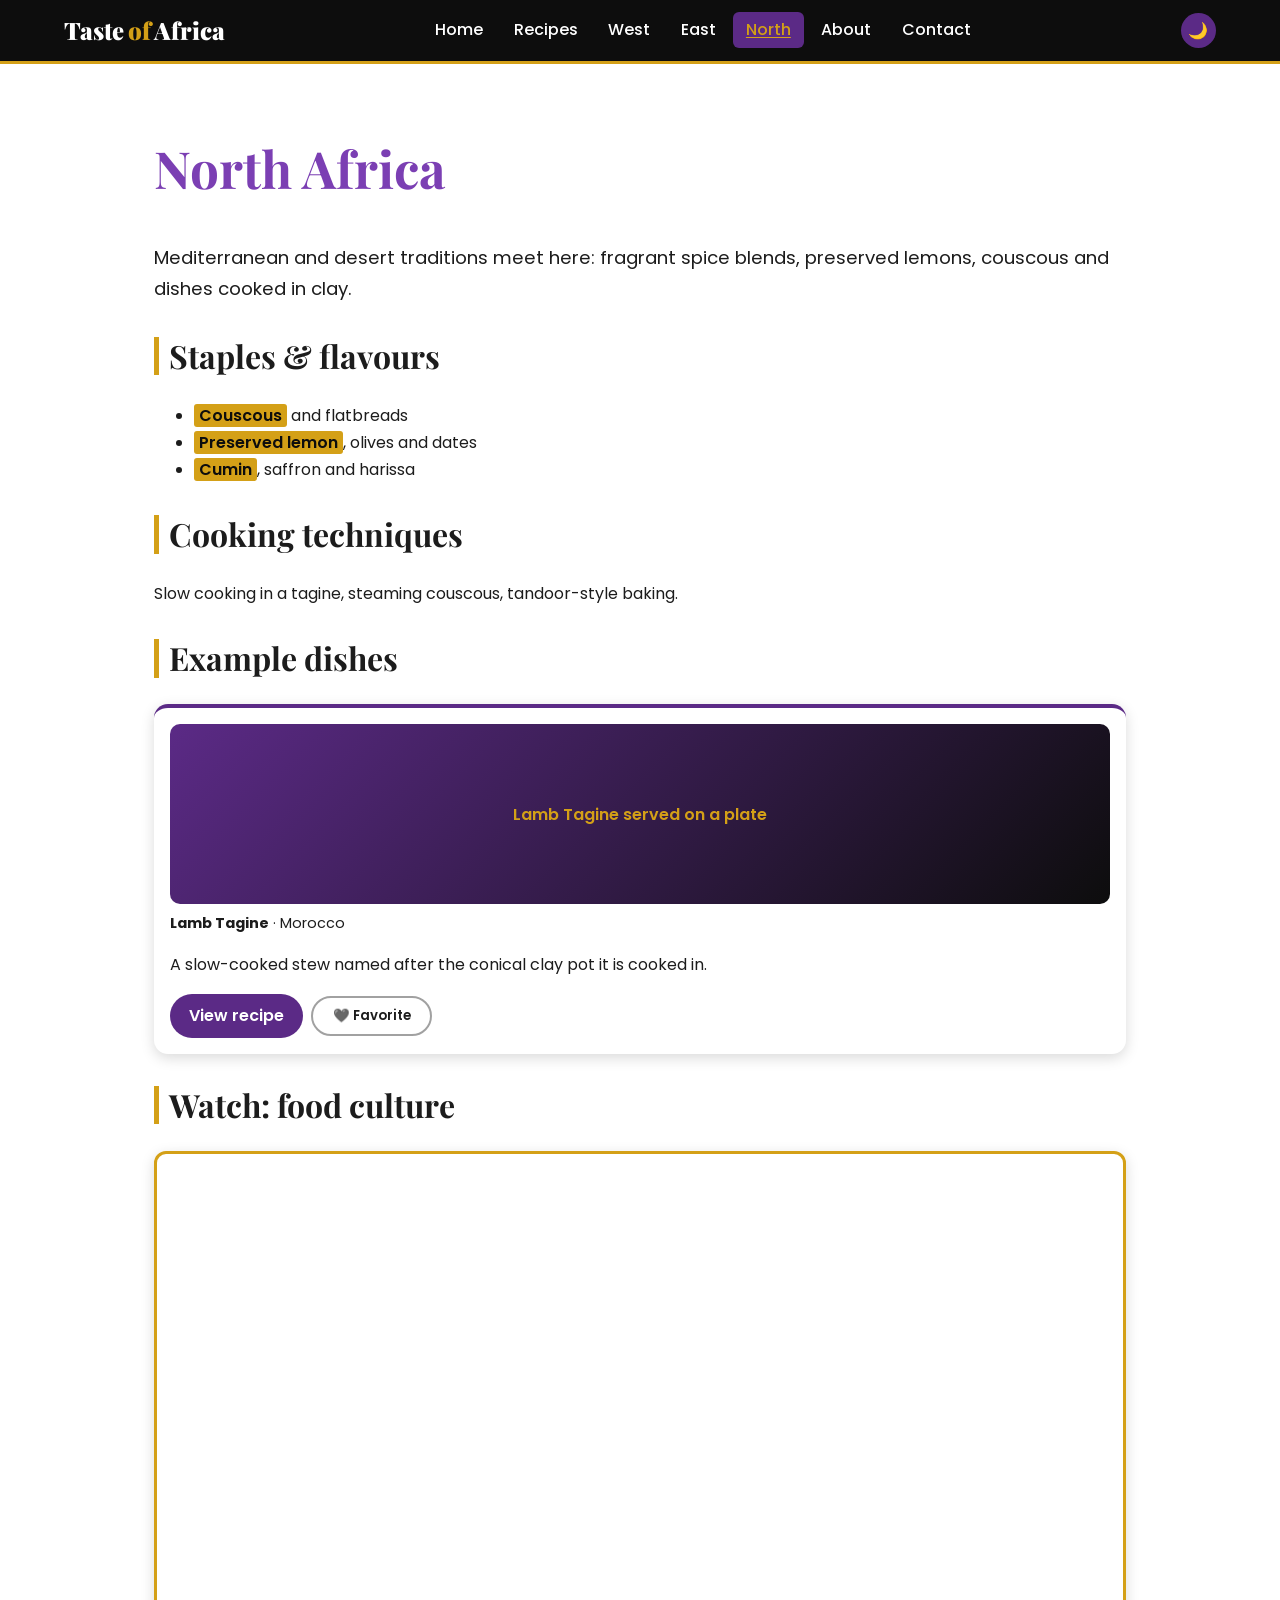
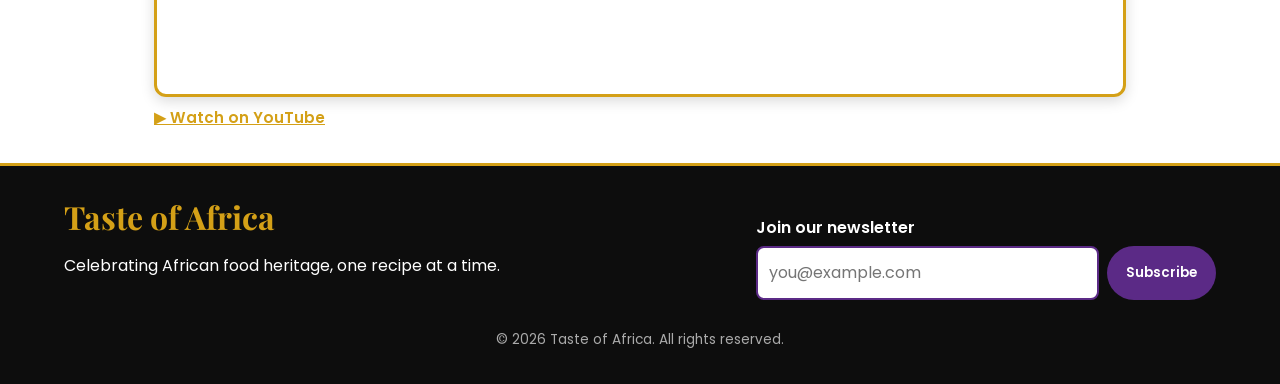
==== north-africa.html @ b611fdae "commit all work i have finished so fur" ====
<!DOCTYPE html>
<html lang="en">
<head>
<meta charset="UTF-8">
<meta name="viewport" content="width=device-width, initial-scale=1">
<meta name="description" content="Taste of Africa: a celebration of African cuisine.">
<title>North Africa | Taste of Africa</title>
<link rel="preconnect" href="https://fonts.googleapis.com">
<link href="https://fonts.googleapis.com/css2?family=Playfair+Display:wght@700;900&family=Poppins:wght@400;500;600&display=swap" rel="stylesheet">
<link rel="stylesheet" href="styles.css">
</head>
<body>
<header class="site-header">
  <a class="logo" href="index.html">Taste<span>of</span>Africa</a>
  <nav aria-label="Main navigation"><ul><li><a href="index.html">Home</a></li><li><a href="recipes.html">Recipes</a></li><li><a href="west-africa.html">West</a></li><li><a href="east-africa.html">East</a></li><li><a href="north-africa.html" aria-current="page">North</a></li><li><a href="about.html">About</a></li><li><a href="contact.html">Contact</a></li></ul></nav>
  <button id="themeToggle" class="icon-btn" aria-label="Toggle dark and light mode">🌙</button>
</header>
<main>
<section class="wrap"><h1>North Africa</h1><p class="lead">Mediterranean and desert traditions meet here: fragrant spice blends, preserved lemons, couscous and dishes cooked in clay.</p>
<h2>Staples &amp; flavours</h2><ul><li><mark>Couscous</mark> and flatbreads</li><li><mark>Preserved lemon</mark>, olives and dates</li><li><mark>Cumin</mark>, saffron and harissa</li></ul>
<h2>Cooking techniques</h2><p>Slow cooking in a tagine, steaming couscous, tandoor-style baking.</p>
<h2>Example dishes</h2><div class="grid"><article class="card" data-id="tagine" data-region="north-africa">
<figure><img src="images/tangine.jpg.png" alt="Lamb Tagine served on a plate" loading="lazy"><figcaption><strong>Lamb Tagine</strong> · Morocco</figcaption></figure>
<p>A slow-cooked stew named after the conical clay pot it is cooked in.</p>
<div class="card-actions"><a class="btn" href="tagine.html">View recipe</a><button class="fav" data-id="tagine" aria-pressed="false" aria-label="Favorite Lamb Tagine">❤️ Favorite</button></div>
</article></div>
<h2>Watch: food culture</h2><div class="video"><iframe src="https://www.youtube-nocookie.com/embed/VIDEO_ID_NORTH" referrerpolicy="strict-origin-when-cross-origin" title="North Africa food culture" loading="lazy" allowfullscreen></iframe></div><p class="yt-link"><a href="https://www.youtube.com/watch?v=VIDEO_ID_NORTH" target="_blank" rel="noopener">▶ Watch on YouTube</a></p></section>
</main>
<footer class="site-footer">
  <div>
    <h2>Taste of Africa</h2>
    <p>Celebrating African food heritage, one recipe at a time.</p>
  </div>
  <form id="newsletterForm" novalidate>
    <label for="nlEmail">Join our newsletter</label>
    <div class="row"><input type="email" id="nlEmail" placeholder="you@example.com" required><button class="btn" type="submit">Subscribe</button></div>
    <p id="nlMsg" role="status"></p>
  </form>
  <p class="copy">© 2026 Taste of Africa. All rights reserved.</p>
</footer>
<script src="script.js"></script>
</body>
</html>
---- styles.css ----
/* Taste of Africa - palette: black, purple, gold, white */
:root{--black:#0d0d0d;--purple:#5b2a86;--purple-l:#7b3fb3;--gold:#d4a017;--white:#fff;
--bg:#fff;--text:#1c1c1c;--card:#fff;--alt:#f5effa;--shadow:0 4px 14px rgba(0,0,0,.15)}
[data-theme="dark"]{--bg:#0d0d0d;--text:#f2f2f2;--card:#1a1226;--alt:#150d1f}
*{box-sizing:border-box}
html{font-size:100%}
body{margin:0;font-family:'Poppins',sans-serif;line-height:1.7;background:var(--bg);color:var(--text);transition:background .3s,color .3s}
h1,h2,h3,.logo{font-family:'Playfair Display',serif;line-height:1.2}
h1{font-size:clamp(2rem,5vw,3.2rem);color:var(--purple-l)}
h2{font-size:clamp(1.5rem,3vw,2rem);border-left:5px solid var(--gold);padding-left:.6rem;margin-top:2rem}
a{color:var(--purple-l)}
img{max-width:100%;height:auto;display:block}
mark{background:var(--gold);color:var(--black);padding:0 .3em;border-radius:3px;font-weight:600}
.hidden{display:none!important}
/* header / nav */
.site-header{background:var(--black);display:flex;flex-wrap:wrap;align-items:center;justify-content:space-between;gap:.5rem 1rem;padding:.8rem 5%;position:sticky;top:0;z-index:10;border-bottom:3px solid var(--gold)}
.logo{color:var(--white);font-size:1.5rem;font-weight:900;text-decoration:none}.logo span{color:var(--gold);margin:0 .15em}
nav ul{list-style:none;display:flex;flex-wrap:wrap;gap:.3rem;margin:0;padding:0}
nav a{color:var(--white);text-decoration:none;padding:.4rem .8rem;border-radius:6px;font-weight:500;transition:.2s}
nav a:hover,nav a[aria-current]{background:var(--purple);color:var(--gold);text-decoration:underline}
.icon-btn{background:var(--purple);color:#fff;border:0;border-radius:50%;width:2.2rem;height:2.2rem;cursor:pointer;font-size:1rem}
.icon-btn:hover{background:var(--gold);color:#000}
/* layout */
.wrap{max-width:1100px;margin:0 auto;padding:2rem 5%}.narrow{max-width:650px}
.alt{max-width:none;background:var(--alt)}.alt>*{max-width:1100px;margin-inline:auto}
.grid{display:grid;grid-template-columns:repeat(auto-fit,minmax(240px,1fr));gap:1.5rem}
.grid.three{grid-template-columns:repeat(auto-fit,minmax(260px,1fr))}
.card{background:var(--card);border-radius:14px;box-shadow:var(--shadow);padding:1rem;transition:transform .25s;border-top:4px solid var(--purple)}
.card:hover{transform:translateY(-6px)}
.card figure{margin:0 0 .6rem}.card img,.ph{border-radius:10px;height:180px;width:100%;object-fit:cover}
figcaption{font-size:.9rem;margin-top:.4rem}
.ph{background:linear-gradient(135deg,var(--purple),var(--black));color:var(--gold);display:flex;align-items:center;justify-content:center;text-align:center;padding:1rem;font-weight:600}
.card-actions{display:flex;gap:.5rem;flex-wrap:wrap;align-items:center}
.region-tile{display:block;background:linear-gradient(135deg,var(--purple),var(--black));color:#fff;padding:1.5rem;border-radius:14px;text-decoration:none;box-shadow:var(--shadow);transition:.25s}
.region-tile:hover{transform:scale(1.03);outline:3px solid var(--gold)}.region-tile h3{color:var(--gold);margin:0}
/* hero */
.hero{background:linear-gradient(rgba(13,13,13,.75),rgba(91,42,134,.7)),url('images/hero.png') center/cover,var(--black);color:#fff;display:grid;grid-template-columns:repeat(auto-fit,minmax(300px,1fr));gap:2rem;align-items:center;padding:4rem 5%;min-height:70vh}
.hero h1{color:var(--gold);font-size:clamp(2.5rem,7vw,4.5rem);margin:0}.hero p{font-size:1.2rem}
.video{position:relative;aspect-ratio:16/9;border-radius:12px;overflow:hidden;box-shadow:var(--shadow);border:3px solid var(--gold)}
.video iframe{position:absolute;inset:0;width:100%;height:100%;border:0}
/* buttons / filters */
.btn,.filter,.fav{font-family:inherit;border:0;border-radius:30px;padding:.5rem 1.2rem;cursor:pointer;text-decoration:none;font-weight:600;background:var(--purple);color:#fff;display:inline-block;transition:.2s}
.btn:hover,.filter:hover{background:var(--gold);color:#000}.btn.gold{background:var(--gold);color:#000}.btn.gold:hover{background:#fff}
.filters{display:flex;flex-wrap:wrap;gap:.5rem;margin:1rem 0 1.5rem}
.filter{background:transparent;color:var(--purple-l);border:2px solid var(--purple)}.filter.active{background:var(--purple);color:#fff}
.fav{background:transparent;border:2px solid var(--gold);color:var(--text);filter:grayscale(1)}
.fav.on{filter:none;background:#e11d48;border-color:#e11d48;color:#fff}
/* recipe */
.recipe img{border-radius:14px;max-height:420px;width:100%;object-fit:cover}
.scaler{display:flex;align-items:center;gap:.7rem;margin-bottom:.5rem}
.ingredients li{padding:.2rem 0}.ingredients .q{font-weight:700;color:var(--purple-l)}
details{background:var(--alt);border-radius:10px;padding:1rem}summary{cursor:pointer;font-weight:600;color:var(--purple-l)}
table{border-collapse:collapse;width:100%;box-shadow:var(--shadow)}th{background:var(--purple);color:#fff}th,td{padding:.7rem;text-align:center;border:1px solid var(--gold)}
.mission{font-family:'Playfair Display',serif;font-size:1.4rem;background:var(--alt);border-left:6px solid var(--gold);margin:1rem 0;padding:1.2rem 1.5rem;border-radius:8px}
.lead{font-size:1.15rem}
/* forms */
form label{display:block;font-weight:600;margin:1rem 0 .3rem}
input,select,textarea{width:100%;padding:.7rem;border:2px solid #bbb;border-radius:8px;font:inherit;background:var(--card);color:var(--text)}
input:focus,select:focus,textarea:focus{outline:none;border-color:var(--gold);box-shadow:0 0 0 4px rgba(212,160,23,.35)}
.error{color:#e11d48;font-weight:600;min-height:1.5rem}
.thanks{background:var(--purple);color:#fff;padding:1.5rem;border-radius:12px;font-size:1.2rem;border:3px solid var(--gold)}
/* footer */
.site-footer{background:var(--black);color:#fff;display:flex;flex-wrap:wrap;gap:1.5rem;justify-content:space-between;padding:2rem 5%;border-top:3px solid var(--gold)}
.site-footer h2{color:var(--gold);border:0;padding:0;margin:0}
.site-footer .row{display:flex;gap:.5rem}.site-footer input{border-color:var(--purple)}.site-footer #nlMsg{color:var(--gold);margin:.3rem 0}
.copy{width:100%;text-align:center;font-size:.85rem;color:#aaa;margin:0}
@media(max-width:600px){.site-header{justify-content:center}.hero{padding:2rem 5%}}
@media(prefers-reduced-motion:reduce){*{transition:none!important}}
.fade{animation:fade .6s ease both}@keyframes fade{from{opacity:0;transform:translateY(12px)}}
.yt-link{margin:.5rem 0 0;font-size:.95rem}.yt-link a{color:var(--gold);font-weight:600}
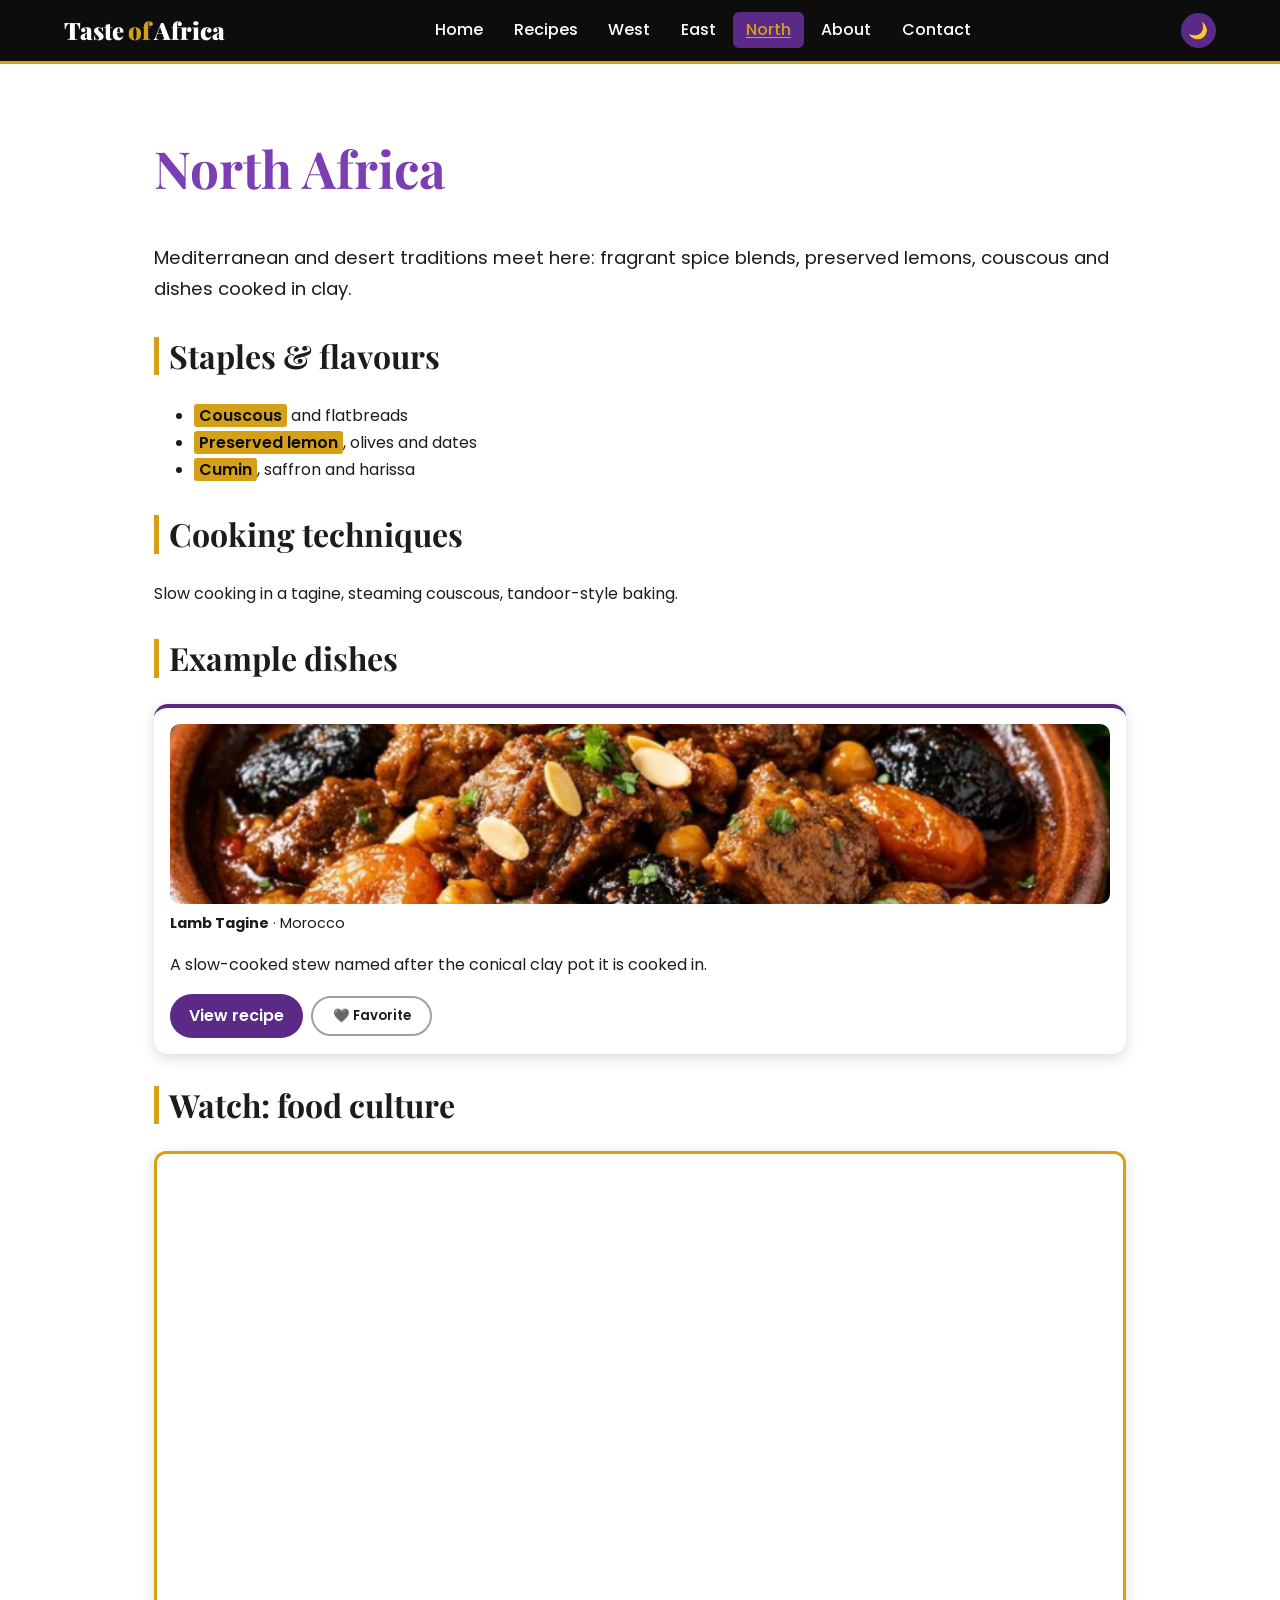
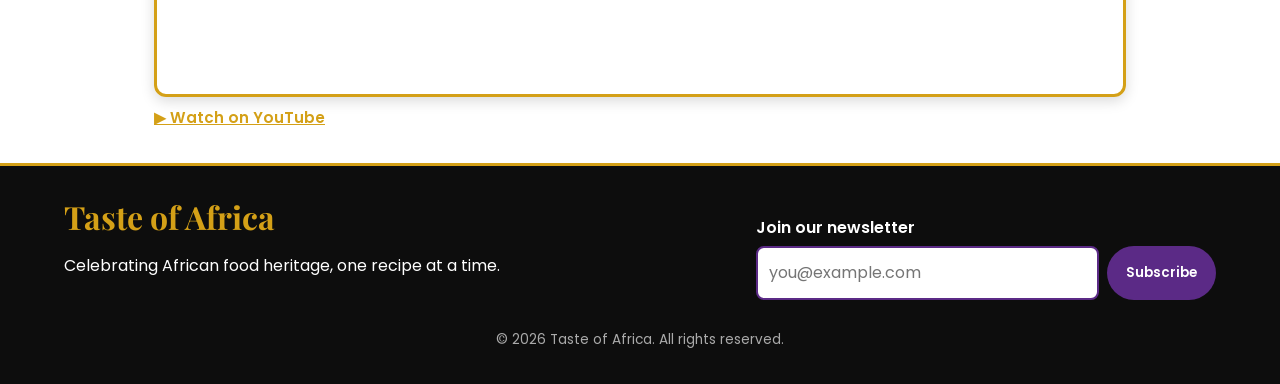
==== commit 1dc5f19e: "finished working on tagine recipe" ====
--- a/north-africa.html
+++ b/north-africa.html
@@ -24,7 +24,7 @@
 <p>A slow-cooked stew named after the conical clay pot it is cooked in.</p>
 <div class="card-actions"><a class="btn" href="tagine.html">View recipe</a><button class="fav" data-id="tagine" aria-pressed="false" aria-label="Favorite Lamb Tagine">❤️ Favorite</button></div>
 </article></div>
-<h2>Watch: food culture</h2><div class="video"><iframe src="https://www.youtube-nocookie.com/embed/VIDEO_ID_NORTH" referrerpolicy="strict-origin-when-cross-origin" title="North Africa food culture" loading="lazy" allowfullscreen></iframe></div><p class="yt-link"><a href="https://www.youtube.com/watch?v=VIDEO_ID_NORTH" target="_blank" rel="noopener">▶ Watch on YouTube</a></p></section>
+<h2>Watch: food culture</h2><div class="video"><iframe src="https://www.youtube-nocookie.com/embed/v9C6gtpNiFY" referrerpolicy="strict-origin-when-cross-origin" title="North Africa food culture" loading="lazy" allowfullscreen></iframe></div><p class="yt-link"><a href="https://www.youtube.com/watch?v=v9C6gtpNiFY" target="_blank" rel="noopener">▶ Watch on YouTube</a></p></section>
 </main>
 <footer class="site-footer">
   <div>
